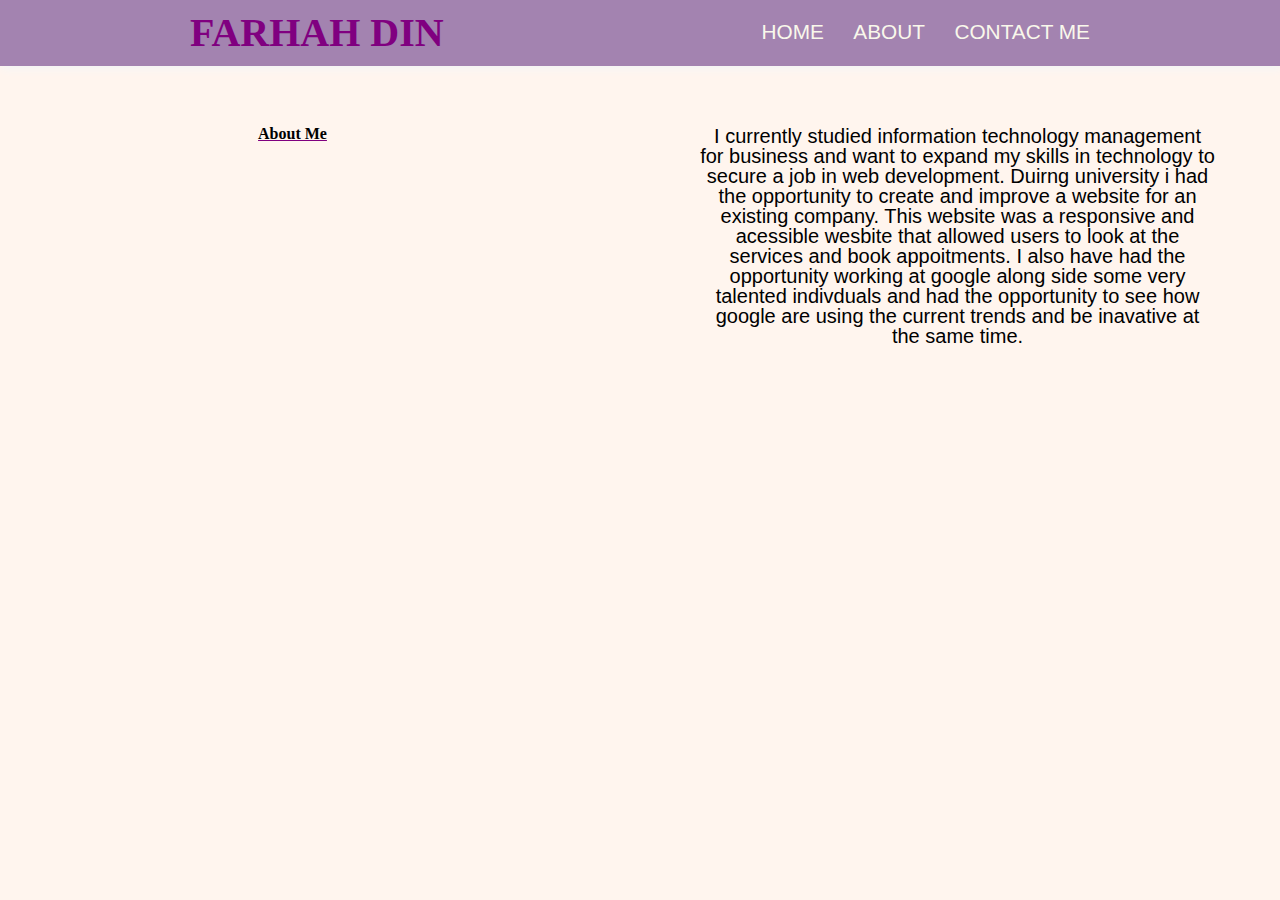
==== Main/index.html @ 326da511 "Nav bar completed working on the main section" ====
<!DOCTYPE html>
<html lang="en">

<head>
  <meta charset="UTF-8" />
  <meta name="viewport" content="width=device-width, initial-scale=1.0" />
  <title>Advanced Selectors with CSS</title>
  <link rel="stylesheet" href="/Assets/Css/Reset.css"/>
  <link rel="stylesheet" href="/Assets/Css/Style.css" />
</head>

<body>
   
<!--Added a header and nav as this is semantic tag in how to add a header and nav-->


    <nav>
        <header>
            <div class="container container-nav">
              <div class="titles">
                <h1>Farhah Din</h1>
                
              </div>
              <nav>
                <ul>
                  <li><a href="#">Home</a></li>
                  <li><a href="#">About</a></li>
                  <li><a href="#">Contact Me</a></li>
                </ul>
              </nav>
            </div>
          </header>
          

    
    <main>
 

        <div class="row">
            <div class="column">
              <h2 class = "text">About Me</h2>
             
            </div>
            
           <!--<div class="vl"></div>-->

            <div class="column">
              <p> I currently studied information technology management for business and want to expand my skills in technology to secure a job in web development. Duirng university i had the opportunity to create and improve a website for an existing company. This website was a responsive and acessible wesbite that allowed users to look at the services and book appoitments. I also have had the opportunity working at google along side some very talented indivduals and had the opportunity to see how google are using the current trends and be inavative at the same time.  </p>
            </div>
          </div>


      </main>


    
</body>

</html>
---- Assets/Css/Style.css ----
:root{ /*Creating variables*/
--background-color:#A383B0;
--color:#ffffff;
}

* {
    box-sizing: border-box;
    padding: 0;
    margin: 0;
}

body{
    background-color:seashell
}
/*HEADER*/
h1 {
    font-family:cursive;
    font-size: 2.5rem;
    color:purple;
    margin: 0;
  }
  
  .titles,
  nav a {
    font-size: 1.3rem;
    color: #f9f8eb;
    text-transform: uppercase;
    text-align: left;
  

  }
  
  .container {
      width: 90%;
      max-width: 900px;
      margin: 0 auto;
      text-align: left;
    }
  
    .container-nav {
      display: flex;
      justify-content: space-between;
      align-items: center;
  
    }
  
    header {
      background-color:#A383B0;
      padding: 0.8em 0;
      box-shadow: 2px 2px 10px #f1f6f9;
      }

  
          header nav ul {
            list-style-type: none; /* Allows the nav to not show as a list*/
        }
        
         header nav ul li {
            display: inline-block; /*Used to display an element as an inline-level block container*/
            margin-left: 25px; /*sets the margin area on the left side of an element.*/
        }
          nav li {
              margin-left: 2em;
              list-style-type:none;
              
          }
  
              nav a {
                  text-decoration: none;
                  list-style-type:none;
                }
                
                
                nav a:hover,
                nav a:focus {
                  color: purple;
                }
  
                @media screen and (max-width: 992px) {
                  .container {
                    text-align: center;
                  }
                
                  .container-nav {
                    flex-direction: column;
                  }
                
                  nav ul {
                    flex-direction: column;
                  }
                
                  nav li {
                    margin: 0.8em 0;
                  }
                }
  
                @media screen and (max-width: 768px) {
                    .container {
                        text-align: center;
                      }
                    
                      .container-nav {
                        flex-direction: column;
                      }
                    
                      nav ul {
                        flex-direction: column;
                      }
                    
                      nav li {
                        margin: 0.8em 0;
                      }
                    }
                

/*Main section*/

.row {
    display: flex;
  }
  
  /* Create two equal columns that sits next to each other */
  .column {
    flex: 50%;
    padding: 60px;
    height: 200px; /* Should be removed. Only for demonstration */
    text-align: center;
    margin-right:5px;
  }

  /*.vl {
    border-left: 2px solid black;
    padding:50px;
    height: 300px;
    left: 50%;
    margin-left: -3px;
    top: 0;
  }
*/
  .text{
      font-family:Georgia, 'Times New Roman', Times, serif;
      margin-left: -50px;
      text-decoration: underline purple;
     
  }


  p{

font-size:20px;
  }
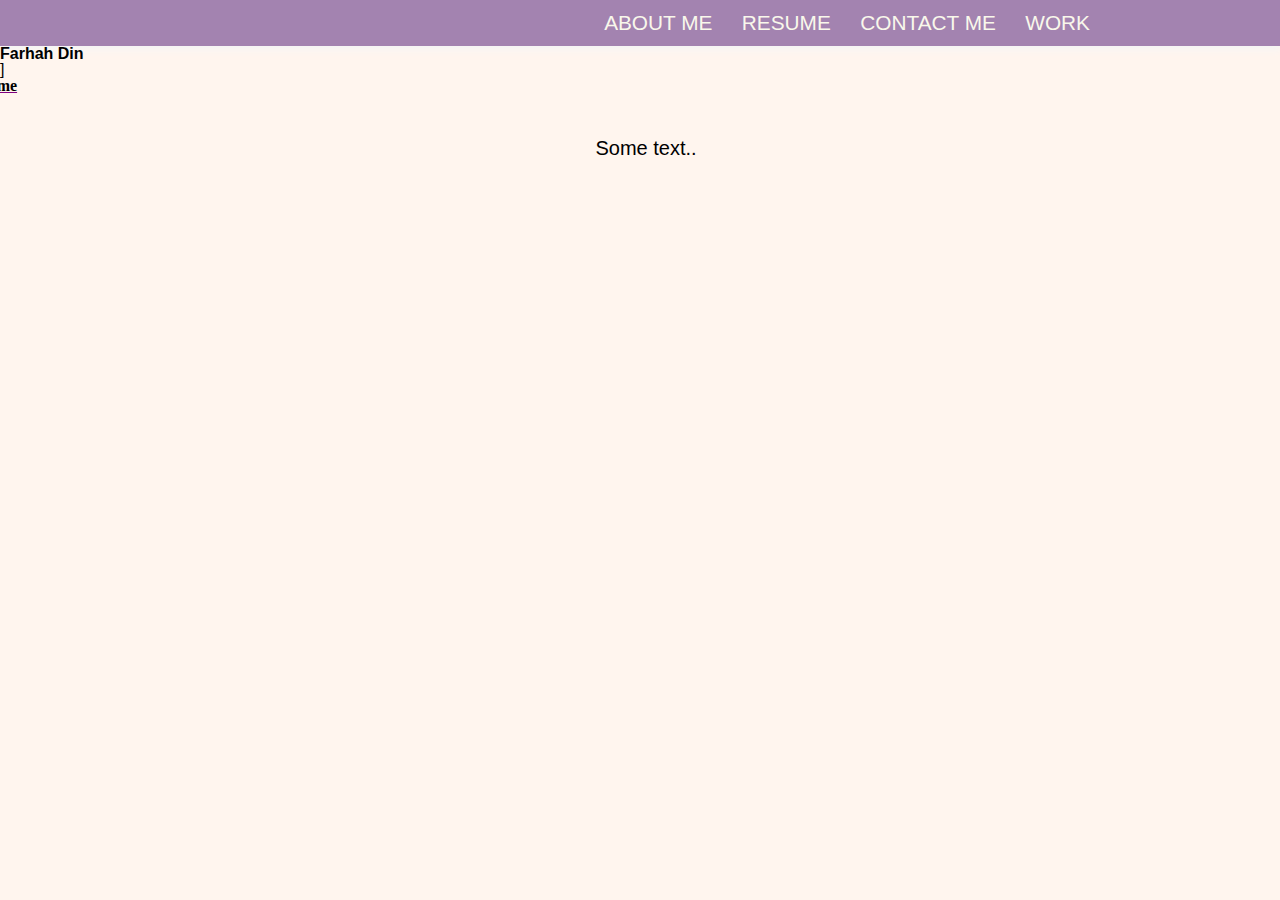
==== commit af1a81a9: "Added pic and and started adding the main section" ====
--- a/Main/index.html
+++ b/Main/index.html
@@ -18,39 +18,42 @@
         <header>
             <div class="container container-nav">
               <div class="titles">
-                <h1>Farhah Din</h1>
+              
                 
               </div>
               <nav>
                 <ul>
-                  <li><a href="#">Home</a></li>
-                  <li><a href="#">About</a></li>
+                  <li><a href="#">About Me</a></li>
+                  <li><a href="#">Resume</a></li>
                   <li><a href="#">Contact Me</a></li>
+                  <li><a href="#">Work</a></li>
                 </ul>
               </nav>
             </div>
           </header>
           
+          <section class= "hero">
 
+            <div class="text-block">
+                <h4>Farhah Din</h4>
+               
+              </div>
+            
+        </section>
     
-    <main>
+    ]<section class= "">
+    <div class="row">
+      <div class="column1" >
+        <h2 class = "text" > About me </h2>
+    
+      </div>
+      <div class="column" >
+     
+        <p class ="text2">Some text..</p>
+      </div>
+    </div>
+</section>
  
-
-        <div class="row">
-            <div class="column">
-              <h2 class = "text">About Me</h2>
-             
-            </div>
-            
-           <!--<div class="vl"></div>-->
-
-            <div class="column">
-              <p> I currently studied information technology management for business and want to expand my skills in technology to secure a job in web development. Duirng university i had the opportunity to create and improve a website for an existing company. This website was a responsive and acessible wesbite that allowed users to look at the services and book appoitments. I also have had the opportunity working at google along side some very talented indivduals and had the opportunity to see how google are using the current trends and be inavative at the same time.  </p>
-            </div>
-          </div>
-
-
-      </main>
 
 
     
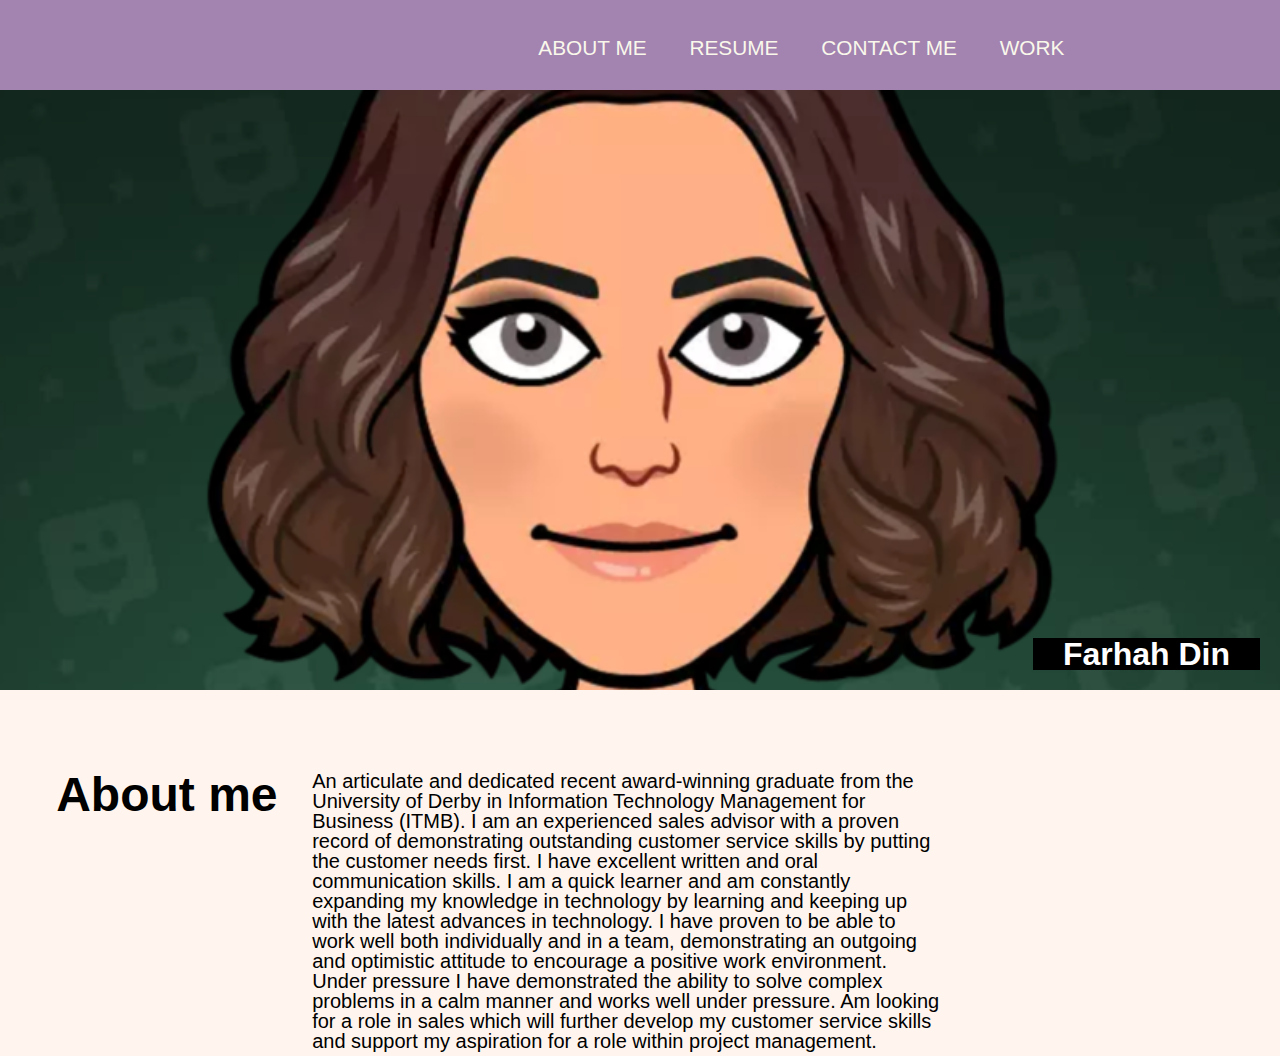
==== commit b7cd17cf: "Added the about me section, ensured so far it was responsive" ====
--- a/Main/index.html
+++ b/Main/index.html
@@ -41,19 +41,19 @@
             
         </section>
     
-    ]<section class= "">
+      
+    <section>
     <div class="row">
       <div class="column1" >
         <h2 class = "text" > About me </h2>
     
       </div>
+
       <div class="column" >
-     
-        <p class ="text2">Some text..</p>
+        <p class ="text2">  An articulate and dedicated recent award-winning graduate from the University of Derby in Information Technology Management for Business (ITMB). I am an experienced sales advisor with a proven record of demonstrating outstanding customer service skills by putting the customer needs first. I have excellent written and oral communication skills.  I am a quick learner and am constantly expanding my knowledge in technology by learning and keeping up with the latest advances in technology. I have proven to be able to work well both individually and in a team, demonstrating an outgoing and optimistic attitude to encourage a positive work environment.  Under pressure I have demonstrated the ability to solve complex problems in a calm manner and works well under pressure. Am looking for a role in sales which will further develop my customer service skills and support my aspiration for a role within project management.  </p>
       </div>
     </div>
 </section>
- 
 
 
     
--- a/Assets/Css/Style.css
+++ b/Assets/Css/Style.css
@@ -1,152 +1,203 @@
-:root{ /*Creating variables*/
---background-color:#A383B0;
---color:#ffffff;
+:root {
+  /*Creating variables*/
+  --background-color: #a383b0;
+  --color: #ffffff;
 }
 
 * {
-    box-sizing: border-box;
-    padding: 0;
-    margin: 0;
-}
-
-body{
-    background-color:seashell
+  box-sizing: border-box;
+  padding: 0;
+  margin: 0;
+}
+
+body {
+  background-color: seashell;
 }
 /*HEADER*/
 h1 {
-    font-family:cursive;
-    font-size: 2.5rem;
-    color:purple;
-    margin: 0;
-  }
-  
-  .titles,
-  nav a {
-    font-size: 1.3rem;
-    color: #f9f8eb;
-    text-transform: uppercase;
-    text-align: left;
-  
-
-  }
-  
+  font-family: cursive;
+  font-size: 2.5rem;
+  color: purple;
+  margin: 0;
+}
+
+.titles,
+nav a {
+  font-size: 1.3rem;
+  color: #f9f8eb;
+  text-transform: uppercase;
+  text-align: left;
+}
+
+.container {
+  width: 90%;
+  max-width: 900px;
+  margin: 0 auto;
+  text-align: left;
+}
+
+.container-nav {
+  display: flex;
+  justify-content: space-between;
+  align-items: center;
+}
+
+header {
+  background-color: #a383b0;
+  padding: 0.8em 0;
+  height: 7vw;
+  box-shadow: 2px 2px 10px #f1f6f9;
+}
+
+header nav ul {
+  list-style-type: none; /* Allows the nav to not show as a list*/
+  height: 50px;
+}
+
+header nav ul li {
+  display: inline-block; /*Used to display an element as an inline-level block container*/
+  margin-left: 25px; /*sets the margin area on the left side of an element.*/
+  text-align: left;
+  margin-top: 2vw;
+  margin-right: 2vw;
+  margin-left: 1vw;
+}
+
+nav li {
+  margin-left: 2em;
+  list-style-type: none;
+}
+
+nav a {
+  text-decoration: none;
+  list-style-type: none;
+}
+
+nav a:hover,
+nav a:focus {
+  color: purple;
+}
+
+/*Main section*/
+
+/*Top Picture Text*/
+.text-block { 
+  position: absolute;
+  bottom: 20px;
+  right: 20px;
+  background-color: black;
+  color: white;
+  padding-left: 30px;
+  padding-right: 30px;
+  font-size: 2rem;
+}
+/*Styling for Top Picture*/
+.hero {
+  height: 600px;
+  width: 100%;
+  /* margin-bottom: 25px;*/
+  background-image: url(/Assets/Untitled_2_50.png);
+  background-size: cover;
+  background-position: center;
+  position: relative;
+}
+
+p {
+  font-size: 20px;
+}
+
+/* About me section*/
+/* Create two equal columns that floats next to each other */
+.column {
+  float: left;
+  width: 50%;
+  padding: 5px;
+  margin-right: 5vw;
+  margin-top: 6vw;
+}
+.column1 {
+  float: left;
+  width: 20%;
+  padding: 5px;
+
+  margin-left: 4vw;
+  margin-top: 6vw;
+}
+
+.column {
+  float: left;
+  width: 50%;
+  padding: 5px;
+  margin-right: 5vw;
+  margin-top: 6vw;
+}
+
+/* Clear floats after the columns */
+.row:after {
+  content: "";
+
+  clear: both;
+}
+
+/*Text for the about me section*/
+.text {
+  font-family: Impact, Haettenschweiler, "Arial Narrow Bold", sans-serif;
+  font-size: 3rem;
+}
+.text1 {
+  font-family: Impact, Haettenschweiler, "Arial Narrow Bold", sans-serif;
+  font-size: 10rem;
+}
+
+
+
+
+
+
+
+/*Responsive */
+
+@media screen and (max-width: 992px) {
   .container {
-      width: 90%;
-      max-width: 900px;
-      margin: 0 auto;
-      text-align: left;
-    }
-  
-    .container-nav {
-      display: flex;
-      justify-content: space-between;
-      align-items: center;
-  
-    }
-  
-    header {
-      background-color:#A383B0;
-      padding: 0.8em 0;
-      box-shadow: 2px 2px 10px #f1f6f9;
-      }
-
-  
-          header nav ul {
-            list-style-type: none; /* Allows the nav to not show as a list*/
-        }
-        
-         header nav ul li {
-            display: inline-block; /*Used to display an element as an inline-level block container*/
-            margin-left: 25px; /*sets the margin area on the left side of an element.*/
-        }
-          nav li {
-              margin-left: 2em;
-              list-style-type:none;
-              
-          }
-  
-              nav a {
-                  text-decoration: none;
-                  list-style-type:none;
-                }
-                
-                
-                nav a:hover,
-                nav a:focus {
-                  color: purple;
-                }
-  
-                @media screen and (max-width: 992px) {
-                  .container {
-                    text-align: center;
-                  }
-                
-                  .container-nav {
-                    flex-direction: column;
-                  }
-                
-                  nav ul {
-                    flex-direction: column;
-                  }
-                
-                  nav li {
-                    margin: 0.8em 0;
-                  }
-                }
-  
-                @media screen and (max-width: 768px) {
-                    .container {
-                        text-align: center;
-                      }
-                    
-                      .container-nav {
-                        flex-direction: column;
-                      }
-                    
-                      nav ul {
-                        flex-direction: column;
-                      }
-                    
-                      nav li {
-                        margin: 0.8em 0;
-                      }
-                    }
-                
-
-/*Main section*/
-
-.row {
-    display: flex;
-  }
-  
-  /* Create two equal columns that sits next to each other */
+    text-align: center;
+  }
+
+  .container-nav {
+    flex-direction: column;
+  }
+
+  nav ul {
+    flex-direction: column;
+  }
+
+  nav li {
+    margin: 0.8em 0;
+  }
+
   .column {
-    flex: 50%;
-    padding: 60px;
-    height: 200px; /* Should be removed. Only for demonstration */
+    width: 100%;
+  }
+}
+
+@media screen and (max-width: 768px) {
+  .container {
     text-align: center;
-    margin-right:5px;
-  }
-
-  /*.vl {
-    border-left: 2px solid black;
-    padding:50px;
-    height: 300px;
-    left: 50%;
-    margin-left: -3px;
-    top: 0;
-  }
-*/
-  .text{
-      font-family:Georgia, 'Times New Roman', Times, serif;
-      margin-left: -50px;
-      text-decoration: underline purple;
-     
-  }
-
-
-  p{
-
-font-size:20px;
-  }
-  
+  }
+
+  .container-nav {
+    flex-direction: column;
+  }
+
+  nav ul {
+    flex-direction: column;
+  }
+
+  nav li {
+    margin: 3rem 0;
+  }
+
+  .column {
+    width: 100%;
+    line-height: 1;
+  }
+}
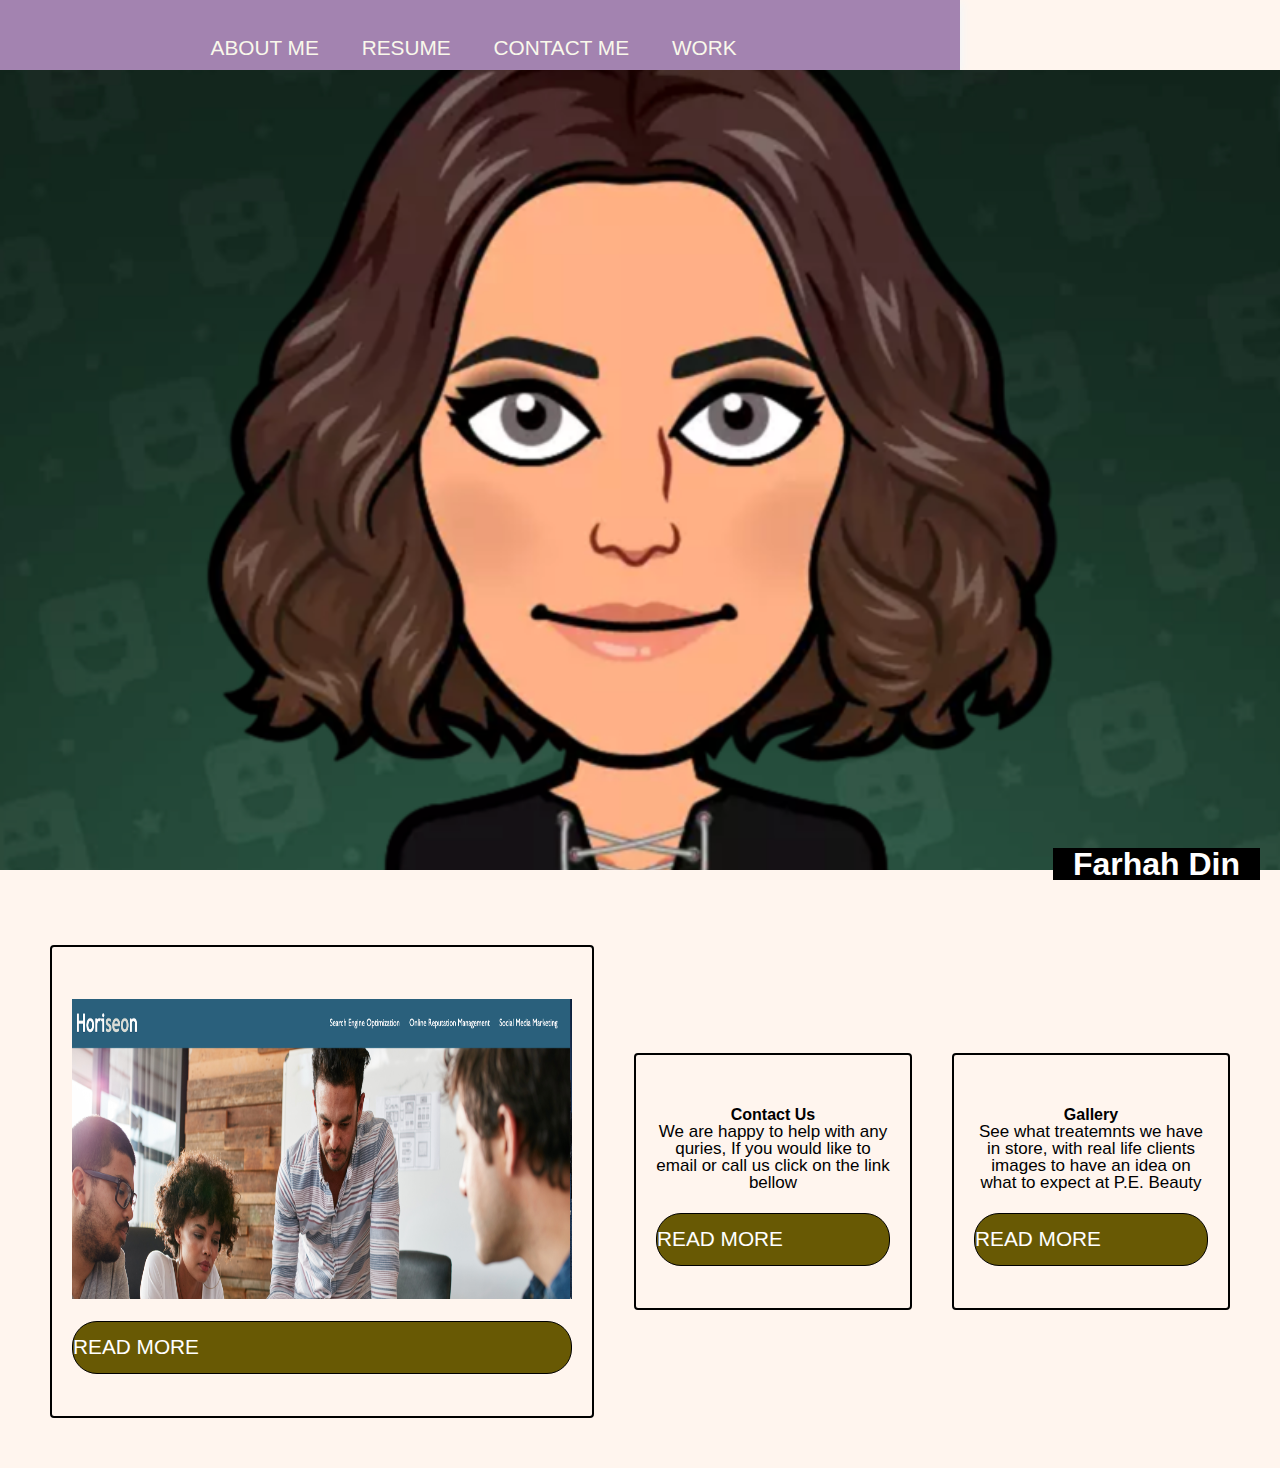
==== commit 4b4f98ab: "Inserting cards for the work section of the page" ====
--- a/Main/index.html
+++ b/Main/index.html
@@ -10,10 +10,6 @@
 </head>
 
 <body>
-   
-<!--Added a header and nav as this is semantic tag in how to add a header and nav-->
-
-
     <nav>
         <header>
             <div class="container container-nav">
@@ -23,7 +19,7 @@
               </div>
               <nav>
                 <ul>
-                  <li><a href="#">About Me</a></li>
+                  <li><a href="#AboutMe">About Me</a></li>
                   <li><a href="#">Resume</a></li>
                   <li><a href="#">Contact Me</a></li>
                   <li><a href="#">Work</a></li>
@@ -33,30 +29,51 @@
           </header>
           
           <section class= "hero">
+                <div class="text-block">
+                    <h4>Farhah Din</h4>
+             
+                  </div>
+              </div>
+        </section>
 
-            <div class="text-block">
-                <h4>Farhah Din</h4>
-               
-              </div>
-            
-        </section>
+        <section class = "work"> 
+   <!-- The cards on the page that will allow users to click to navigate to other pages-->
+	<!--Card 1-->
+	<div class="cards">
+    <div class="services">
+       <div class="content content-1">
+         <h1 class = "headings"> </h1>
+         <div class="fab treatment"></div>
+         <img src="/Assets/Horiseon.png" alt="Girl in a jacket" width="500" height="300">
+     <a href="Services.html">Read More</a>
+       </div>
+   
+    <!--Card 2-->
+   <div class="content content-2">
+         <div class="fab contactus"> </div>
+     <h3>Contact Us</h3>
+     <p> We are happy to help with any quries, If you would like to email or call us click on the link bellow <br> </p>
+     <a href="ContactUs.html">Read More</a>
+       </div>	
     
-      
-    <section>
-    <div class="row">
-      <div class="column1" >
-        <h2 class = "text" > About me </h2>
-    
-      </div>
-
-      <div class="column" >
-        <p class ="text2">  An articulate and dedicated recent award-winning graduate from the University of Derby in Information Technology Management for Business (ITMB). I am an experienced sales advisor with a proven record of demonstrating outstanding customer service skills by putting the customer needs first. I have excellent written and oral communication skills.  I am a quick learner and am constantly expanding my knowledge in technology by learning and keeping up with the latest advances in technology. I have proven to be able to work well both individually and in a team, demonstrating an outgoing and optimistic attitude to encourage a positive work environment.  Under pressure I have demonstrated the ability to solve complex problems in a calm manner and works well under pressure. Am looking for a role in sales which will further develop my customer service skills and support my aspiration for a role within project management.  </p>
-      </div>
-    </div>
-</section>
+     <!--Card 3-->
+ 
+    <div class="content content-3">
+         <div class="fab career"> </div>
+     <h3>Gallery</h3>
+     <p> See what treatemnts we have in store, with real life clients images to have an idea on what to expect at P.E. Beauty </p>
+     <a href="gallery.html">Read More</a>
+         </div>
+  </div>
+ </div>
+ </section>
 
 
+
+   <footer>
     
+    </footer>
+
+
 </body>
-
 </html>--- a/Assets/Css/Style.css
+++ b/Assets/Css/Style.css
@@ -40,6 +40,7 @@
   display: flex;
   justify-content: space-between;
   align-items: center;
+
 }
 
 header {
@@ -78,87 +79,182 @@
   color: purple;
 }
 
+
 /*Main section*/
 
-/*Top Picture Text*/
-.text-block { 
-  position: absolute;
-  bottom: 20px;
-  right: 20px;
-  background-color: black;
+.hero{
+    height: 800px; /*Setting the height of yhr element*/
+    width: 100%; /*Setting the width size*/
+    margin-bottom: 25px; /*sets the margin area on the bottom side of an element.*/
+    background-image: url("/Assets/Untitled_2_50.png"); /*Setting the image background*/
+    background-size: cover; /*specifies the size of the background images to covering the element */ 
+    background-position: center; /*postioning of the image*/
+}
+      /* Bottom right text */
+      .text-block {
+        position: absolute;
+        bottom: 20px;
+        right: 20px;
+        background-color: black;
+        color: white;
+        padding-left: 20px;
+        padding-right: 20px;
+        font-size:2em;
+      }
+
+/* Cards*/
+
+/*Formatting the card*/
+*{
+  margin: 0;
+  padding: 0;
+  box-sizing: border-box;
+  font-family: 'Montserrat',sans-serif;
+}
+.cards{
+  max-width: 2000px;
+  margin: 0 auto;
+  text-align: center;
+  padding: 30px;
+}
+.cards h2.header{
+  font-size: 40px;
+  margin: 0 0 30px 0;
+  text-transform: uppercase;
+  letter-spacing: 1px;
+}
+.services{
+  display: flex;
+  align-items: center;
+}
+
+.content{
+  display: flex;
+  flex-wrap: wrap;
+  flex: 1;
+  margin: 20px;
+  padding: 20px;
+  border: 2px solid black;
+  border-radius: 4px;
+  transition: all .3s ease;
+}
+.content .fab{
+  font-size: 70px;
+  margin: 16px 0;
+}
+
+ .threading.fab{
+  font-size: 70px;
+  margin: 16px 0;
+}
+.content > *{
+  flex: 1 1 100%;
+}
+.content:hover{
   color: white;
-  padding-left: 30px;
-  padding-right: 30px;
-  font-size: 2rem;
-}
-/*Styling for Top Picture*/
-.hero {
-  height: 600px;
-  width: 100%;
-  /* margin-bottom: 25px;*/
-  background-image: url(/Assets/Untitled_2_50.png);
-  background-size: cover;
-  background-position: center;
-  position: relative;
-}
-
-p {
-  font-size: 20px;
-}
-
-/* About me section*/
-/* Create two equal columns that floats next to each other */
-.column {
-  float: left;
-  width: 50%;
-  padding: 5px;
-  margin-right: 5vw;
-  margin-top: 6vw;
-}
-.column1 {
-  float: left;
-  width: 20%;
-  padding: 5px;
-
-  margin-left: 4vw;
-  margin-top: 6vw;
-}
-
-.column {
-  float: left;
-  width: 50%;
-  padding: 5px;
-  margin-right: 5vw;
-  margin-top: 6vw;
-}
-
-/* Clear floats after the columns */
-.row:after {
-  content: "";
-
-  clear: both;
-}
-
-/*Text for the about me section*/
-.text {
-  font-family: Impact, Haettenschweiler, "Arial Narrow Bold", sans-serif;
-  font-size: 3rem;
-}
-.text1 {
-  font-family: Impact, Haettenschweiler, "Arial Narrow Bold", sans-serif;
-  font-size: 10rem;
-}
-
-
-
-
-
-
-
-/*Responsive */
-
-@media screen and (max-width: 992px) {
-  .container {
+}
+.content:hover a{
+  border-color: white;
+  background: white;
+}
+.content-1:hover{
+  border-color: mediumpurple;
+  background:#54076C;
+}
+.content-1:hover a{
+  color:#54076C;
+}
+.content-2:hover{
+  border-color: #54076C;
+  background: #54076C;
+}
+.content-2:hover a{
+  color: #54076C;
+}
+.content-3:hover{
+  border-color: #54076C;
+  background: #54076C;
+}
+.content-3:hover a{
+  color:#54076C;
+}
+.content h2{
+  font-size: 30px;
+  margin: 16px 0;
+  letter-spacing: 1px;
+  text-transform: uppercase;
+}
+.content p{
+  font-size: 17px;
+  font-family: 'Poppins',sans-serif;
+}
+.content a{
+  margin: 22px 0;
+  background: #685904;
+  color: white;
+  text-decoration: none;
+  text-transform: uppercase;
+  border: 1px solid black;
+  padding: 15px 0;
+  border-radius: 25px;
+  transition: .3s ease;
+}
+.content a:hover{
+  border-radius: 4px;
+}
+@media (max-width: 900px) {
+  .services{
+    display: flex;
+    flex-direction: column;
+  }
+}
+
+.headings{
+ text-align: left;
+
+}
+/*Formatting the card*/
+
+@media (max-width: 900px) {
+  .services{
+    display: flex;
+    flex-direction: column;
+  }
+}
+/* using a mobile-first approach, use `min-width` values going from narrow -> wide for a responsive design */
+@media screen and (min-width: 768px) {
+  /* on tablets, set columns to only be 50% of the width and not grow */
+  .card-column {
+    flex: 0 0 50%;
+    max-width: 50%;
+  }
+
+  /* select the last child to grow to full width if it has space to grow */
+  .card-column:last-child {
+    flex-grow: 1;
+  }
+}
+
+/* media query for larger screens */
+@media screen and (min-width: 992px) {
+  header {
+    width: 75%;
+  }
+
+  .card-column {
+    flex: 0 0 33.333%;
+    max-width: 33.333%;
+  }
+}
+
+
+/*Footer*/
+
+
+
+
+  /* Nav*/
+    .container {
     text-align: center;
   }
 
@@ -174,30 +270,6 @@
     margin: 0.8em 0;
   }
 
-  .column {
-    width: 100%;
-  }
-}
-
-@media screen and (max-width: 768px) {
-  .container {
-    text-align: center;
-  }
-
-  .container-nav {
-    flex-direction: column;
-  }
-
-  nav ul {
-    flex-direction: column;
-  }
-
-  nav li {
-    margin: 3rem 0;
-  }
-
-  .column {
-    width: 100%;
-    line-height: 1;
-  }
-}
+  header{
+      height: 70px;
+  }
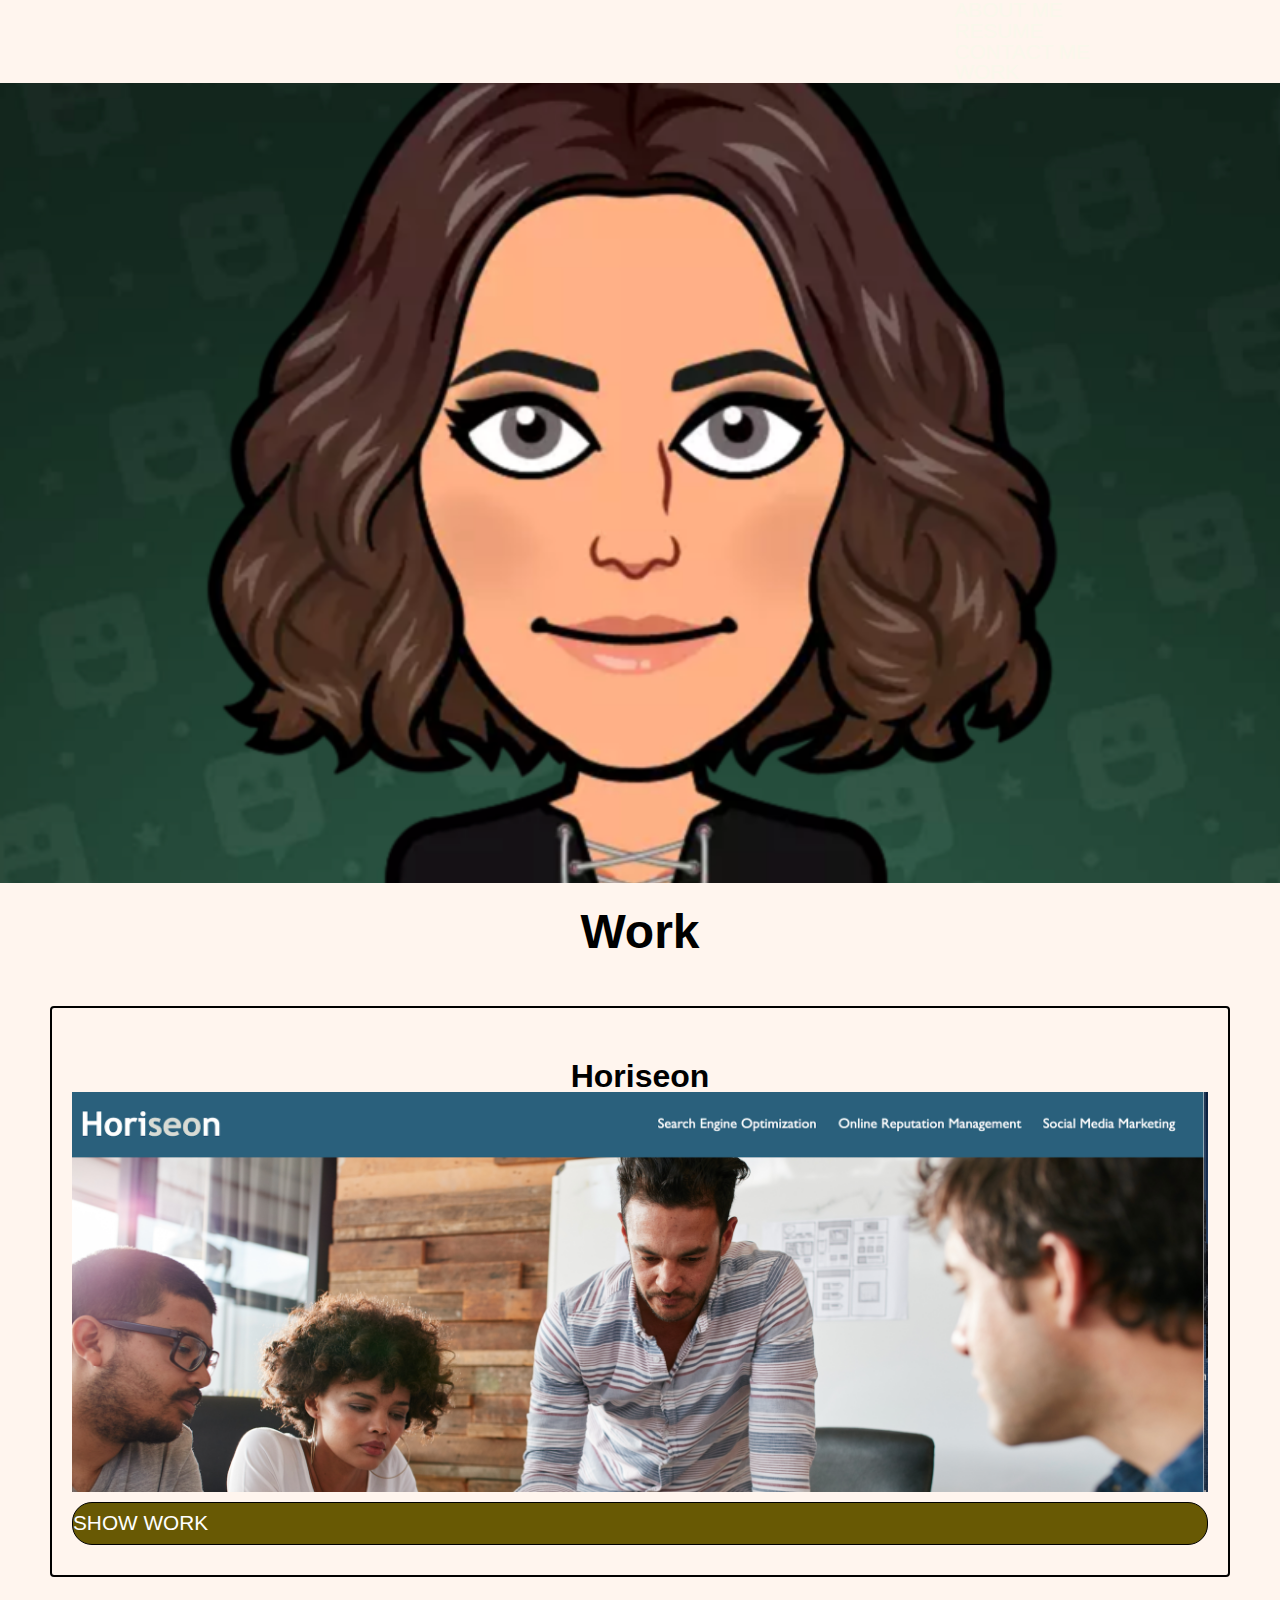
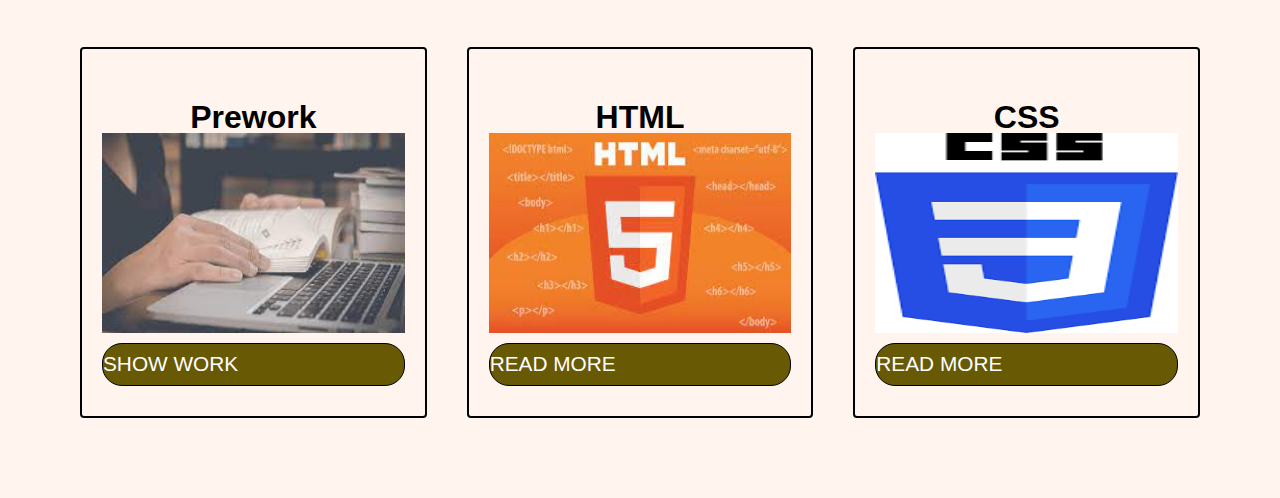
==== commit a1be10fa: "Work section complete with card elements and flex blox" ====
--- a/Main/index.html
+++ b/Main/index.html
@@ -10,8 +10,7 @@
 </head>
 
 <body>
-    <nav>
-        <header>
+<nav>
             <div class="container container-nav">
               <div class="titles">
               
@@ -30,50 +29,84 @@
           
           <section class= "hero">
                 <div class="text-block">
-                    <h4>Farhah Din</h4>
+                   
              
                   </div>
               </div>
+
         </section>
+      
+<section>
+  
+</section>
 
-        <section class = "work"> 
-   <!-- The cards on the page that will allow users to click to navigate to other pages-->
+<section>
+  <h1 class =  "headings"> Work</h1>
+
+  <div class="cards">
+    <div class="services">
+       <div class="content content-1">
+         <div class="fab treatment"></div>
+     <h3 class= "headings2">Horiseon</h3>
+     <img src="/Assets/Horiseon.png" alt="Girl in a jacket" width="200" height="400">
+     <a href="https://github.com/farhahdin1997/prework-about-me">Show Work</a>
+       </div>
+       </div>
+           <!-- The cards on the page that will allow users to click to navigate to other pages-->
 	<!--Card 1-->
 	<div class="cards">
     <div class="services">
        <div class="content content-1">
-         <h1 class = "headings"> </h1>
          <div class="fab treatment"></div>
-         <img src="/Assets/Horiseon.png" alt="Girl in a jacket" width="500" height="300">
-     <a href="Services.html">Read More</a>
+     <h3 class= "headings2">Prework</h3>
+     <img src="/Assets/download.jpeg" alt="Girl in a jacket" width="200" height="200">
+     <a href="https://github.com/farhahdin1997/prework-about-me">Show Work</a>
        </div>
    
     <!--Card 2-->
    <div class="content content-2">
          <div class="fab contactus"> </div>
-     <h3>Contact Us</h3>
-     <p> We are happy to help with any quries, If you would like to email or call us click on the link bellow <br> </p>
-     <a href="ContactUs.html">Read More</a>
+     <h3 class= "headings2">HTML</h3>
+     <img src="/Assets/HTML.jpeg" alt="Girl in a jacket" width="200" height="200">
+     <a href="https://www.w3schools.com/html/">Read More</a>
        </div>	
     
      <!--Card 3-->
  
     <div class="content content-3">
          <div class="fab career"> </div>
-     <h3>Gallery</h3>
-     <p> See what treatemnts we have in store, with real life clients images to have an idea on what to expect at P.E. Beauty </p>
-     <a href="gallery.html">Read More</a>
+     <h3 class= "headings2">CSS</h3>
+     <img src="/Assets/CSS.png" alt="Girl in a jacket" width="200" height="200">
+     <a href="https://www.w3schools.com/css/">Read More</a>
          </div>
   </div>
  </div>
  </section>
+                
+ <!--<footer class="footer-distributed">
+		
+ <div class="footer-left">
+<p class="footer-links">
+       <a href="Home.html">Home</a>
+       ·
+       <a href="aboutNew.html">About</a>
+       ·
+       <a href="ContactUs.html">Contact</a>
+       .
+       <a href="gallery.html">Gallery</a>
+     </p>
+     
+     <p class="footer-company-name">Perfect Eyebrows © 2021</p>
 
+     <div class="footer-icons">
 
-
-   <footer>
-    
-    </footer>
-
+       <a href="https://www.facebook.com/124P.Enuneaton/"><i class="fa fa-facebook"></i></a>
+       <a href="https://instagram.com/p.e_beautyandcosmetic?igshid=1g1khcf8xpc10"><i class="fa fa-instagram"></i></a>
+   
+     </div>
+     </div>
+ 
+ </footer>-->
 
 </body>
 </html>--- a/Assets/Css/Style.css
+++ b/Assets/Css/Style.css
@@ -14,7 +14,7 @@
   background-color: seashell;
 }
 /*HEADER*/
-h1 {
+.h1 {
   font-family: cursive;
   font-size: 2.5rem;
   color: purple;
@@ -103,7 +103,6 @@
       }
 
 /* Cards*/
-
 /*Formatting the card*/
 *{
   margin: 0;
@@ -189,15 +188,16 @@
   font-family: 'Poppins',sans-serif;
 }
 .content a{
-  margin: 22px 0;
+  margin: 10px 0;
   background: #685904;
   color: white;
   text-decoration: none;
   text-transform: uppercase;
   border: 1px solid black;
-  padding: 15px 0;
-  border-radius: 25px;
+  padding: 10px 0;
+  border-radius: 20px;
   transition: .3s ease;
+
 }
 .content a:hover{
   border-radius: 4px;
@@ -210,10 +210,18 @@
 }
 
 .headings{
- text-align: left;
-
-}
-/*Formatting the card*/
+  font-size:3rem;
+text-align: center;
+}
+
+.headings2{
+  font-size:2rem;
+text-align: center;
+}
+
+
+
+/*Responsive*/
 
 @media (max-width: 900px) {
   .services{
@@ -224,16 +232,8 @@
 /* using a mobile-first approach, use `min-width` values going from narrow -> wide for a responsive design */
 @media screen and (min-width: 768px) {
   /* on tablets, set columns to only be 50% of the width and not grow */
-  .card-column {
-    flex: 0 0 50%;
-    max-width: 50%;
-  }
-
-  /* select the last child to grow to full width if it has space to grow */
-  .card-column:last-child {
-    flex-grow: 1;
-  }
-}
+}
+
 
 /* media query for larger screens */
 @media screen and (min-width: 992px) {
@@ -241,10 +241,7 @@
     width: 75%;
   }
 
-  .card-column {
-    flex: 0 0 33.333%;
-    max-width: 33.333%;
-  }
+
 }
 
 
@@ -253,23 +250,5 @@
 
 
 
-  /* Nav*/
-    .container {
-    text-align: center;
-  }
-
-  .container-nav {
-    flex-direction: column;
-  }
-
-  nav ul {
-    flex-direction: column;
-  }
-
-  nav li {
-    margin: 0.8em 0;
-  }
-
-  header{
-      height: 70px;
-  }
+
+
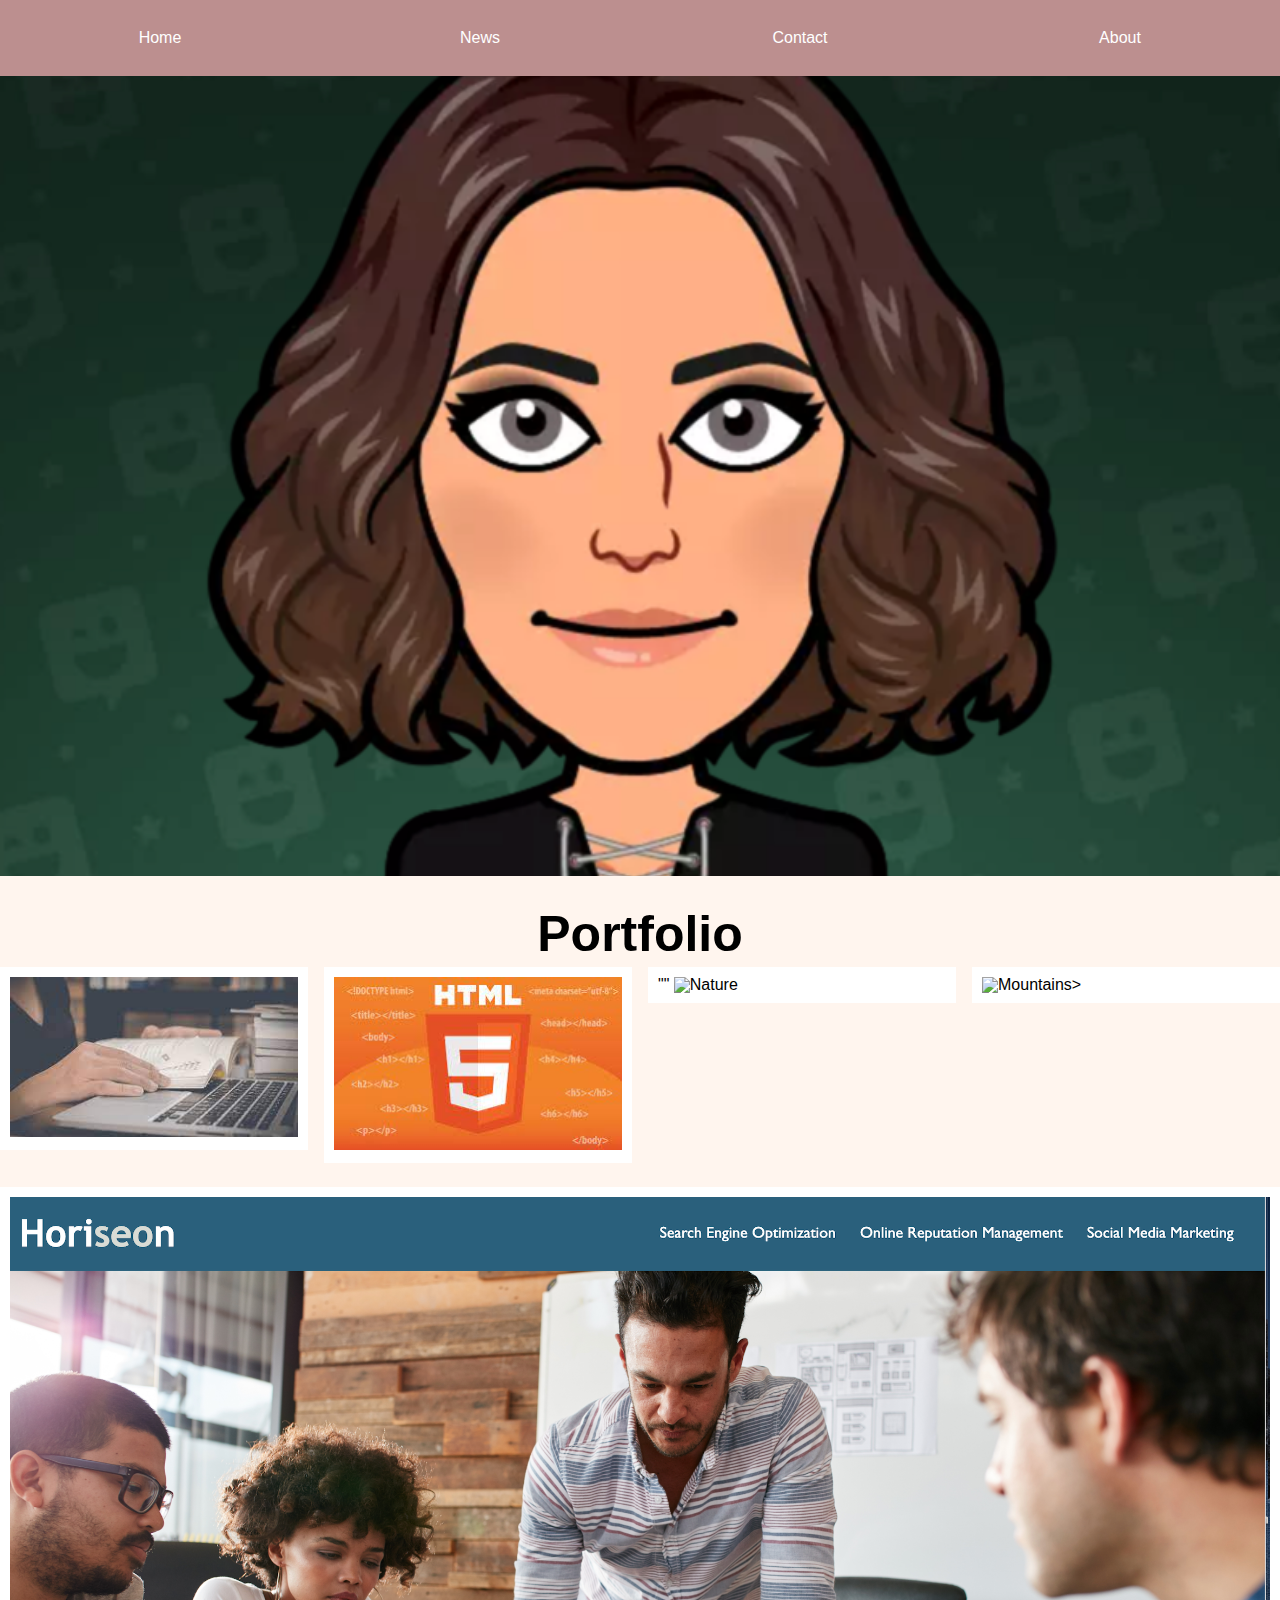
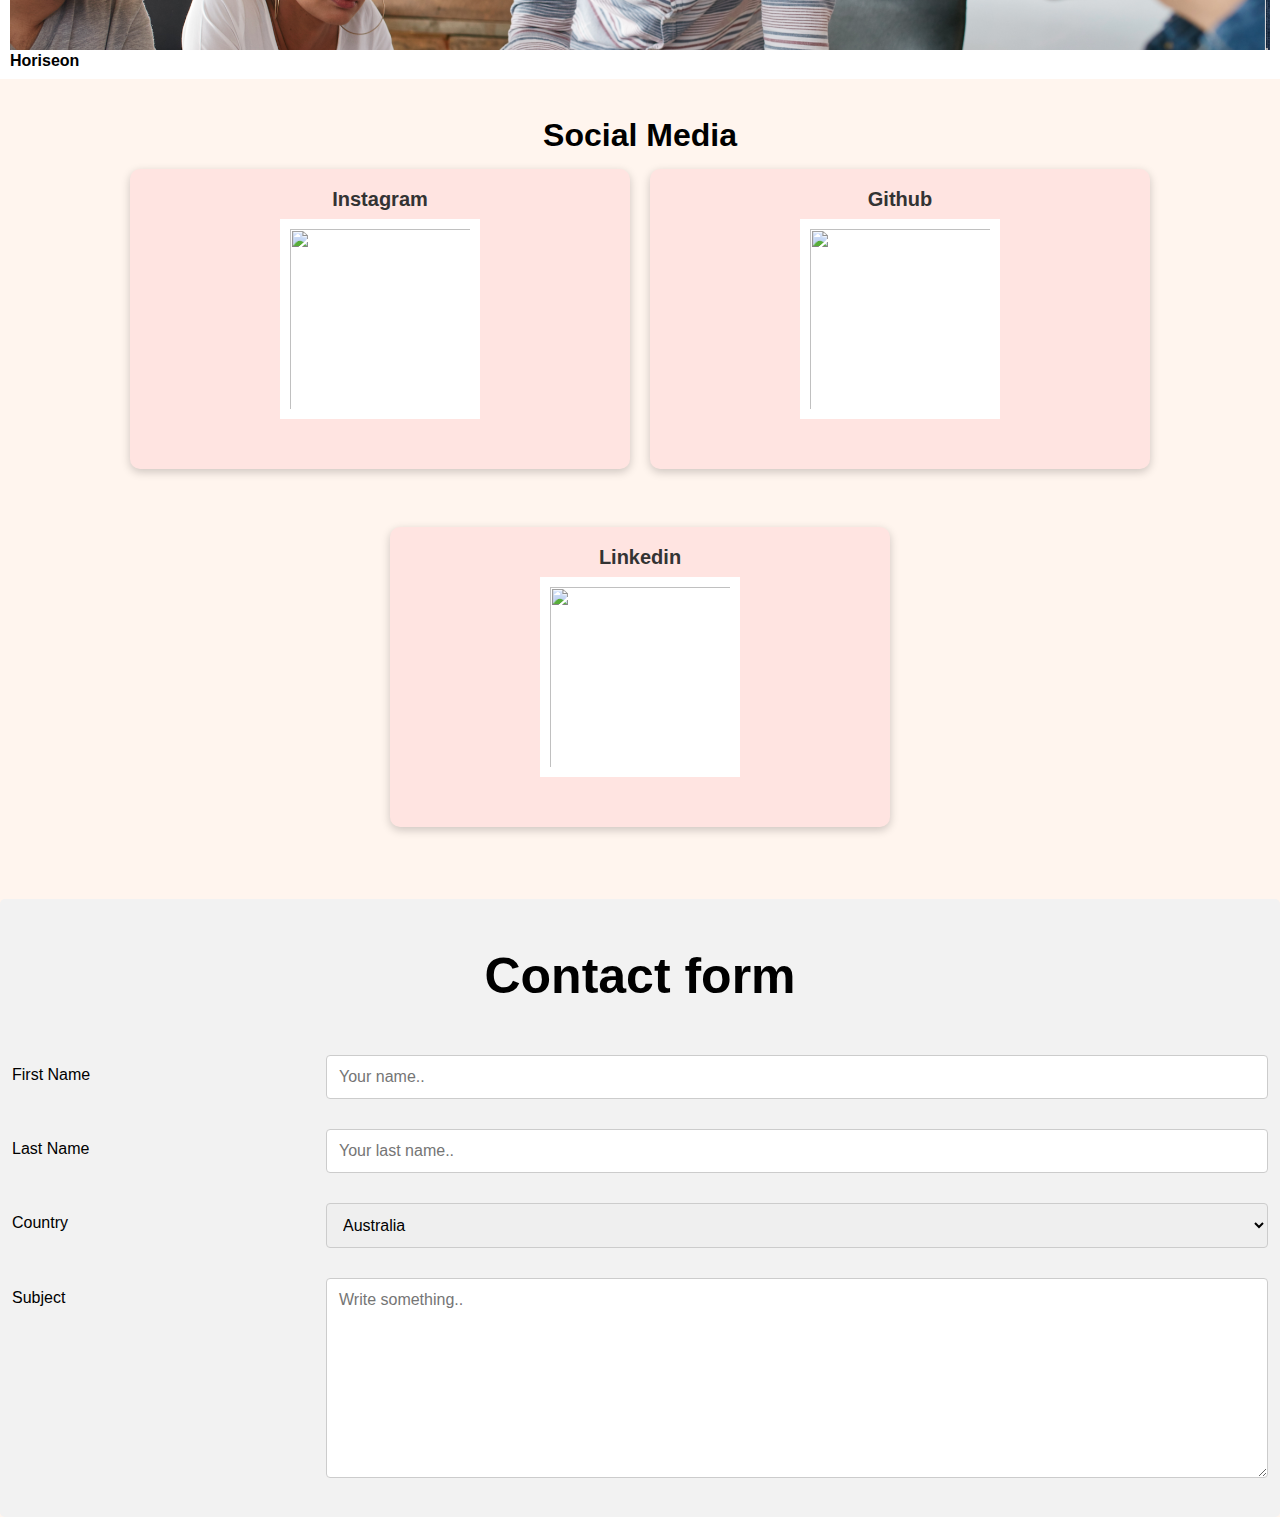
==== commit 0e58b8bd: "added social media section and contact form" ====
--- a/Main/index.html
+++ b/Main/index.html
@@ -10,78 +10,153 @@
 </head>
 
 <body>
-<nav>
-            <div class="container container-nav">
-              <div class="titles">
-              
-                
-              </div>
-              <nav>
-                <ul>
-                  <li><a href="#AboutMe">About Me</a></li>
-                  <li><a href="#">Resume</a></li>
-                  <li><a href="#">Contact Me</a></li>
-                  <li><a href="#">Work</a></li>
-                </ul>
-              </nav>
-            </div>
-          </header>
+
+  <div class="topNav">
+    <nav>
+    <ul>
+    <li>  <a class="active" href="#home">Home</a></li>
+    <li><a href="#news">News</a></li>
+      <li><a href="#contact">Contact</a></li>
+      <li><a href="#about">About</a></li>
+    </ul>
+</nav>
+  </div>
+
           
           <section class= "hero">
                 <div class="text-block">
                    
-             
                   </div>
               </div>
 
         </section>
       
-<section>
+ <section>
+<!-- Portfolio Gallery Grid -->
+<div class="row">   
+  <h1 class = "Portfolio"> Portfolio</h1>
+  <div class="column">
+
+    <div class="content"> 
+      <img src="/Assets/download.jpeg" alt="Prework" width="100%" height="60%">
   
+    
+    </div>
+  </div>
+  <div class="column">
+    <div class="content">
+      <img src="/Assets/HTML.jpeg" width="100%" height="50%">
+      
+    </div>
+  </div>
+  <div class="column">
+    <div class="content">""
+      <img src="" alt="Nature" width="100%" height="50%">
+      
+    </div>
+  </div>
+  <div class="column">
+    <div class="content">
+      <img src="/Assets/" alt="Mountains" width="100%" height="50%">>
+    
+    </div>
+  </div>
+</div>
+
+<div class="content">
+  <img src="/Assets/Horiseon.png" alt="Bear" style="width:100%">
+  <h3>Horiseon</h3>
+ 
+  
+</div>
 </section>
 
+</div>
+
+
+
+        <main >
+        <section class="socials">
+        
+          <h2 class="heading1">Social Media </h2>
+          <div class="container flex">
+             
+                     
+              <div class="card"> 
+        
+                  <h4>Instagram</h4>
+                  <a href="https://www.instagram.com/"> <img src="https://cdn4.iconfinder.com/data/icons/social-media-and-logos-12/32/Logo_Instagram-128.png" alt=""></a>
+              </div>
+           
+
+              <div class="card">
+                  <h4>Github</h4>
+                  <a href="https://github.com/">  <img src="https://cdn-icons-png.flaticon.com/512/25/25231.png" alt=""> </a>
+                </div>
+                <div class="card">
+                  <h4>Linkedin</h4>
+                  <a href="https://www.linkedin.com/in/farhah-din-7b2b53112/"><img src="https://cdn-icons-png.flaticon.com/512/220/220343.png" alt=""></a>
+                </div>
+                
+                              
+          </div>
+      </section>
+</main>
+
+<br>
+<br>
+
+
 <section>
-  <h1 class =  "headings"> Work</h1>
+  <div class="container2">
+<br>
+<br>
+<h1 class="contact"> Contact form</h1>
+<br>
+<br>
+    <form action="">
+      <div class="row">
+        <div class="col-25">
+          <label for="fname">First Name</label>
+        </div>
+        <div class="col-75">
+          <input type="text" id="fname" name="firstname" placeholder="Your name..">
+        </div>
+      </div>
+      <div class="row">
+        <div class="col-25">
+          <label for="lname">Last Name</label>
+        </div>
+        <div class="col-75">
+          <input type="text" id="lname" name="lastname" placeholder="Your last name..">
+        </div>
+      </div>
+      <div class="row">
+        <div class="col-25">
+          <label for="country">Country</label>
+        </div>
+        <div class="col-75">
+          <select id="country" name="country">
+            <option value="australia">Australia</option>
+            <option value="canada">Canada</option>
+            <option value="usa">USA</option>
+          </select>
+        </div>
+      </div>
+      <div class="row">
+        <div class="col-25">
+          <label for="subject">Subject</label>
+        </div>
+        <div class="col-75">
+          <textarea id="subject" name="subject" placeholder="Write something.." style="height:200px"></textarea>
+        </div>
+      </div>
+      
+    </form>
+  </div>
+</section> 
 
-  <div class="cards">
-    <div class="services">
-       <div class="content content-1">
-         <div class="fab treatment"></div>
-     <h3 class= "headings2">Horiseon</h3>
-     <img src="/Assets/Horiseon.png" alt="Girl in a jacket" width="200" height="400">
-     <a href="https://github.com/farhahdin1997/prework-about-me">Show Work</a>
-       </div>
-       </div>
-           <!-- The cards on the page that will allow users to click to navigate to other pages-->
-	<!--Card 1-->
-	<div class="cards">
-    <div class="services">
-       <div class="content content-1">
-         <div class="fab treatment"></div>
-     <h3 class= "headings2">Prework</h3>
-     <img src="/Assets/download.jpeg" alt="Girl in a jacket" width="200" height="200">
-     <a href="https://github.com/farhahdin1997/prework-about-me">Show Work</a>
-       </div>
-   
-    <!--Card 2-->
-   <div class="content content-2">
-         <div class="fab contactus"> </div>
-     <h3 class= "headings2">HTML</h3>
-     <img src="/Assets/HTML.jpeg" alt="Girl in a jacket" width="200" height="200">
-     <a href="https://www.w3schools.com/html/">Read More</a>
-       </div>	
-    
-     <!--Card 3-->
- 
-    <div class="content content-3">
-         <div class="fab career"> </div>
-     <h3 class= "headings2">CSS</h3>
-     <img src="/Assets/CSS.png" alt="Girl in a jacket" width="200" height="200">
-     <a href="https://www.w3schools.com/css/">Read More</a>
-         </div>
-  </div>
- </div>
- </section>
+
                 
  <!--<footer class="footer-distributed">
 		
--- a/Assets/Css/Style.css
+++ b/Assets/Css/Style.css
@@ -1,7 +1,7 @@
 :root {
   /*Creating variables*/
-  --background-color: #a383b0;
-  --color: #ffffff;
+
+  
 }
 
 * {
@@ -13,72 +13,6 @@
 body {
   background-color: seashell;
 }
-/*HEADER*/
-.h1 {
-  font-family: cursive;
-  font-size: 2.5rem;
-  color: purple;
-  margin: 0;
-}
-
-.titles,
-nav a {
-  font-size: 1.3rem;
-  color: #f9f8eb;
-  text-transform: uppercase;
-  text-align: left;
-}
-
-.container {
-  width: 90%;
-  max-width: 900px;
-  margin: 0 auto;
-  text-align: left;
-}
-
-.container-nav {
-  display: flex;
-  justify-content: space-between;
-  align-items: center;
-
-}
-
-header {
-  background-color: #a383b0;
-  padding: 0.8em 0;
-  height: 7vw;
-  box-shadow: 2px 2px 10px #f1f6f9;
-}
-
-header nav ul {
-  list-style-type: none; /* Allows the nav to not show as a list*/
-  height: 50px;
-}
-
-header nav ul li {
-  display: inline-block; /*Used to display an element as an inline-level block container*/
-  margin-left: 25px; /*sets the margin area on the left side of an element.*/
-  text-align: left;
-  margin-top: 2vw;
-  margin-right: 2vw;
-  margin-left: 1vw;
-}
-
-nav li {
-  margin-left: 2em;
-  list-style-type: none;
-}
-
-nav a {
-  text-decoration: none;
-  list-style-type: none;
-}
-
-nav a:hover,
-nav a:focus {
-  color: purple;
-}
-
 
 /*Main section*/
 
@@ -101,134 +35,58 @@
         padding-right: 20px;
         font-size:2em;
       }
-
-/* Cards*/
-/*Formatting the card*/
-*{
-  margin: 0;
-  padding: 0;
-  box-sizing: border-box;
-  font-family: 'Montserrat',sans-serif;
-}
-.cards{
-  max-width: 2000px;
+/*nav bar*/
+
+.topNav{
+  max-width: 100%;
+  width:100%;
   margin: 0 auto;
-  text-align: center;
-  padding: 30px;
-}
-.cards h2.header{
-  font-size: 40px;
-  margin: 0 0 30px 0;
-  text-transform: uppercase;
-  letter-spacing: 1px;
-}
-.services{
+}
+
+nav{
+  background-color: rosybrown;
+}
+
+nav ul{
+  list-style-type: none;
+  padding:0px;
+}
+
+nav a {
+
+text-decoration: none;
+text-align:center;
+color:#ffffff;
+display: block;
+padding:30px;
+/*background-color: #777;*/
+}
+
+nav a:hover {
+/*background-color: #555;*/
+
+}
+
+@media screen and (min-width :768px){
+nav ul{
   display: flex;
-  align-items: center;
-}
-
-.content{
-  display: flex;
-  flex-wrap: wrap;
-  flex: 1;
-  margin: 20px;
-  padding: 20px;
-  border: 2px solid black;
-  border-radius: 4px;
-  transition: all .3s ease;
-}
-.content .fab{
-  font-size: 70px;
-  margin: 16px 0;
-}
-
- .threading.fab{
-  font-size: 70px;
-  margin: 16px 0;
-}
-.content > *{
-  flex: 1 1 100%;
-}
-.content:hover{
-  color: white;
-}
-.content:hover a{
-  border-color: white;
-  background: white;
-}
-.content-1:hover{
-  border-color: mediumpurple;
-  background:#54076C;
-}
-.content-1:hover a{
-  color:#54076C;
-}
-.content-2:hover{
-  border-color: #54076C;
-  background: #54076C;
-}
-.content-2:hover a{
-  color: #54076C;
-}
-.content-3:hover{
-  border-color: #54076C;
-  background: #54076C;
-}
-.content-3:hover a{
-  color:#54076C;
-}
-.content h2{
-  font-size: 30px;
-  margin: 16px 0;
-  letter-spacing: 1px;
-  text-transform: uppercase;
-}
-.content p{
-  font-size: 17px;
-  font-family: 'Poppins',sans-serif;
-}
-.content a{
-  margin: 10px 0;
-  background: #685904;
-  color: white;
-  text-decoration: none;
-  text-transform: uppercase;
-  border: 1px solid black;
-  padding: 10px 0;
-  border-radius: 20px;
-  transition: .3s ease;
-
-}
-.content a:hover{
-  border-radius: 4px;
-}
+  justify-content:flex-start;
+}
+
+nav li {
+  flex: 1 1 0;
+
+}
+}
+
+/*Responsive*/
+
 @media (max-width: 900px) {
   .services{
     display: flex;
     flex-direction: column;
   }
 }
-
-.headings{
-  font-size:3rem;
-text-align: center;
-}
-
-.headings2{
-  font-size:2rem;
-text-align: center;
-}
-
-
-
-/*Responsive*/
-
-@media (max-width: 900px) {
-  .services{
-    display: flex;
-    flex-direction: column;
-  }
-}
 /* using a mobile-first approach, use `min-width` values going from narrow -> wide for a responsive design */
 @media screen and (min-width: 768px) {
   /* on tablets, set columns to only be 50% of the width and not grow */
@@ -244,11 +102,327 @@
 
 }
 
-
-/*Footer*/
-
-
-
-
-
-
+/*Social media section*/
+
+.socials .flex {
+  flex-wrap: wrap;
+}
+.socials .card {
+  text-align: center;
+  margin: 18px 10px 40px;
+  transition: transform 0.2s ease-in;
+}
+.socials .card h4 {
+  font-size: 20px;
+  margin-bottom: 10px;
+}
+
+.socials .card:hover {
+  transform: translateY(-15px);
+}
+.container {
+  max-width: 21500px;
+  margin: 0 auto;
+  overflow: auto;
+  padding: 0 40px;
+
+}
+.card {
+  background-color: #fff;
+  color: #333;
+  border-radius: 10px;
+  box-shadow: 0 3px 10px rgba(0, 0, 0, 0.2);
+  padding: 20px;
+  margin: 10px;
+  max-width: 2000px;
+  height:300px;
+  width:500px;
+ background:mistyrose
+  
+}
+
+.card:hover{
+  background-color: rosybrown;
+}
+.card img {
+  width: 200px;
+  height: 200px;
+  background-color: white;
+  padding: 10px;
+}
+
+
+
+
+.bg-secondary,
+.btn-secondary {
+  background-color: var(--secondary-color);
+  color: #fff;
+}
+
+.bg-dark,
+.btn-dark {
+  background-color: var(--dark-color);
+  color: #fff;
+}
+
+.bg-light,
+.btn-light {
+  background-color: var(--light-color);
+  color: #333;
+}
+
+.bg-primary a,
+.btn-primary a,
+.bg-secondary a,
+.btn-secondary a,
+.bg-dark a,
+.btn-dark a {
+  color: #fff;
+}
+*/
+
+.text-center {
+  text-align: center;
+}
+
+
+.flex {
+  display: flex;
+  justify-content: center;
+  align-items: center;
+  height: 100%;
+}
+
+.grid {
+  display: grid;
+  grid-template-columns: repeat(2, 1fr);
+  gap: 20px;
+  justify-content: center;
+  align-items: center;
+  height: 100%;
+}
+
+.grid-3 {
+  grid-template-columns: repeat(3, 1fr);
+}
+
+/* Margin */
+.my-1 {
+  margin: 1rem 0;
+}
+
+.my-2 {
+  margin: 1rem 0;
+  text-align: left;
+  font-size: 2rem;
+}
+
+.my-3 {
+  margin: 2rem 0;
+}
+
+.my-4 {
+  margin: 3rem 0;
+}
+
+.my-5 {
+  margin: 4rem 0;
+}
+
+.m-1 {
+  margin: 1rem;
+}
+
+.m-2 {
+  margin: 1.5rem;
+}
+
+.m-3 {
+  margin: 2rem;
+}
+
+.m-4 {
+  margin: 3rem;
+}
+
+.m-5 {
+  margin: 4rem;
+}
+
+/* Padding */
+.py-1 {
+  padding: 1rem 0;
+}
+
+.py-2 {
+  padding: 1.5rem 0;
+}
+
+.py-3 {
+  padding: 2rem 0;
+}
+
+.py-4 {
+  padding: 3rem 0;
+}
+
+.py-5 {
+  padding: 4rem 0;
+}
+
+.p-1 {
+  padding: 1rem;
+}
+
+.p-2 {
+  padding: 1.5rem;
+}
+
+.p-3 {
+  padding: 2rem;
+}
+
+.p-4 {
+  padding: 3rem;
+}
+
+.p-5 {
+  padding: 4rem;
+}
+
+
+/*contact form*/
+* {
+  box-sizing: border-box;
+}
+
+input[type=text], select, textarea {
+  width: 100%;
+  padding: 12px;
+  border: 1px solid #ccc;
+  border-radius: 4px;
+  resize: vertical;
+}
+
+label {
+  padding: 12px 12px 12px 0;
+  display: inline-block;
+}
+
+input[type=submit] {
+  background-color:rosybrown;
+  color: white;
+  padding: 12px 20px;
+  border: none;
+  border-radius: 4px;
+  cursor: pointer;
+  float: right;
+}
+
+input[type=submit]:hover {
+  background-color: rosybrown;
+}
+
+.container2 {
+  border-radius: 5px;
+  background-color: #f2f2f2;
+  padding: 20px;
+}
+
+.col-25 {
+  float: left;
+  width: 25%;
+  margin-top: 6px;
+
+}
+
+.col-75 {
+  float: left;
+  width: 75%;
+  margin-top: 6px;
+}
+
+/* Clear floats after the columns */
+.row:after {
+  content: "";
+  display: table;
+  clear: both;
+}
+
+/* Responsive layout - when the screen is less than 600px wide, make the two columns stack on top of each other instead of next to each other */
+@media screen and (max-width: 600px) {
+  .col-25, .col-75, input[type=submit] {
+    width: 100%;
+    margin-top: 0;
+  }
+}
+
+/* Center website */
+.main {
+  max-width: 1000px;
+  margin: auto;
+}
+
+h1 {
+  font-size: 50px;
+  word-break: break-all;
+}
+
+.row {
+  margin: 8px -16px;
+}
+
+/* Add padding BETWEEN each column */
+.row,
+.row > .column {
+  padding: 8px;
+}
+
+/* Create four equal columns that floats next to each other */
+.column {
+  float: left;
+  width: 25%;
+}
+
+/* Clear floats after rows */ 
+.row:after {
+  content: "";
+  display: table;
+  clear: both;
+ 
+}
+
+/* Content */
+.content {
+  background-color: white;
+  padding: 10px;
+
+}
+.contact{
+  text-align: center;
+}
+
+.heading1{
+  text-align: center;
+  margin-top:40px;
+  font-size: 2rem;
+
+}
+/* Responsive layout - makes a two column-layout instead of four columns */
+@media screen and (max-width: 900px) {
+  .column {
+    width: 50%;
+  }
+}
+
+/* Responsive layout - makes the two columns stack on top of each other instead of next to each other */
+@media screen and (max-width: 600px) {
+  .column {
+    width: 100%;
+  }
+}
+
+.Portfolio{
+text-align:center ;
+}